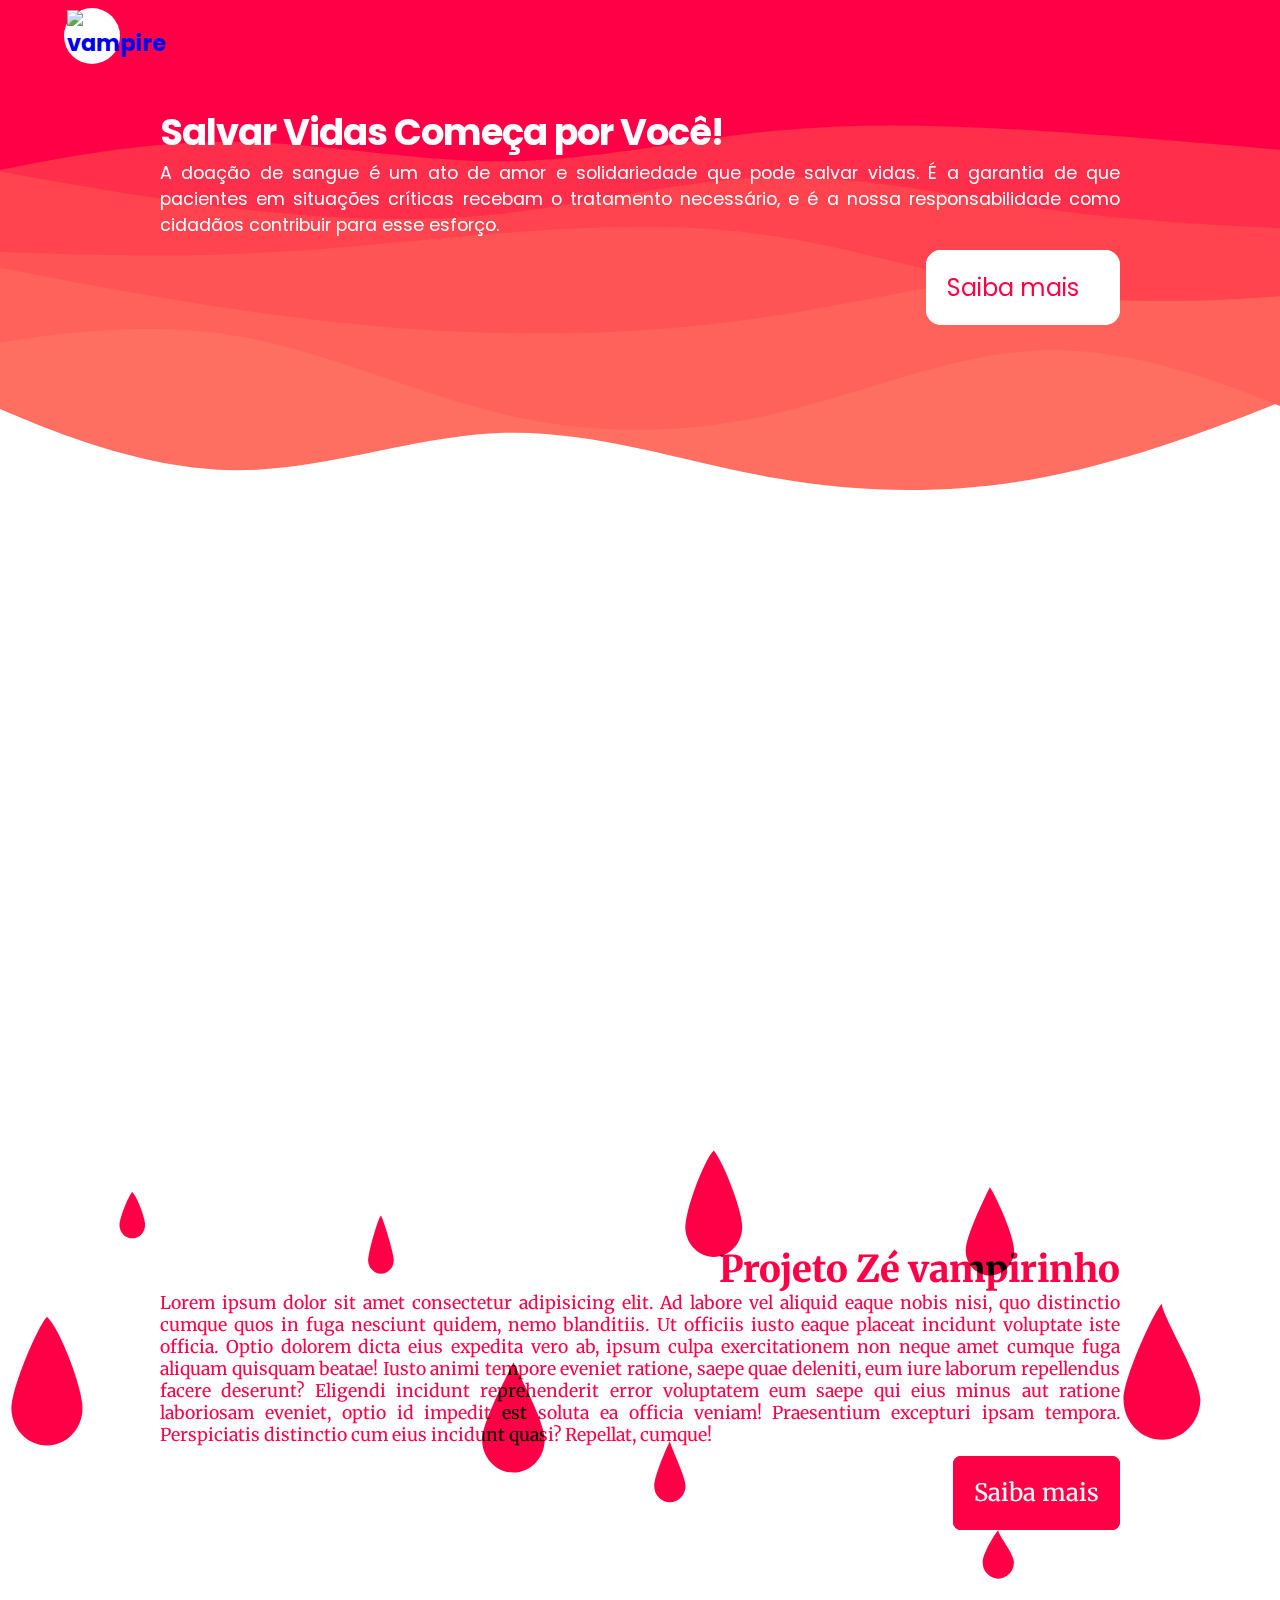
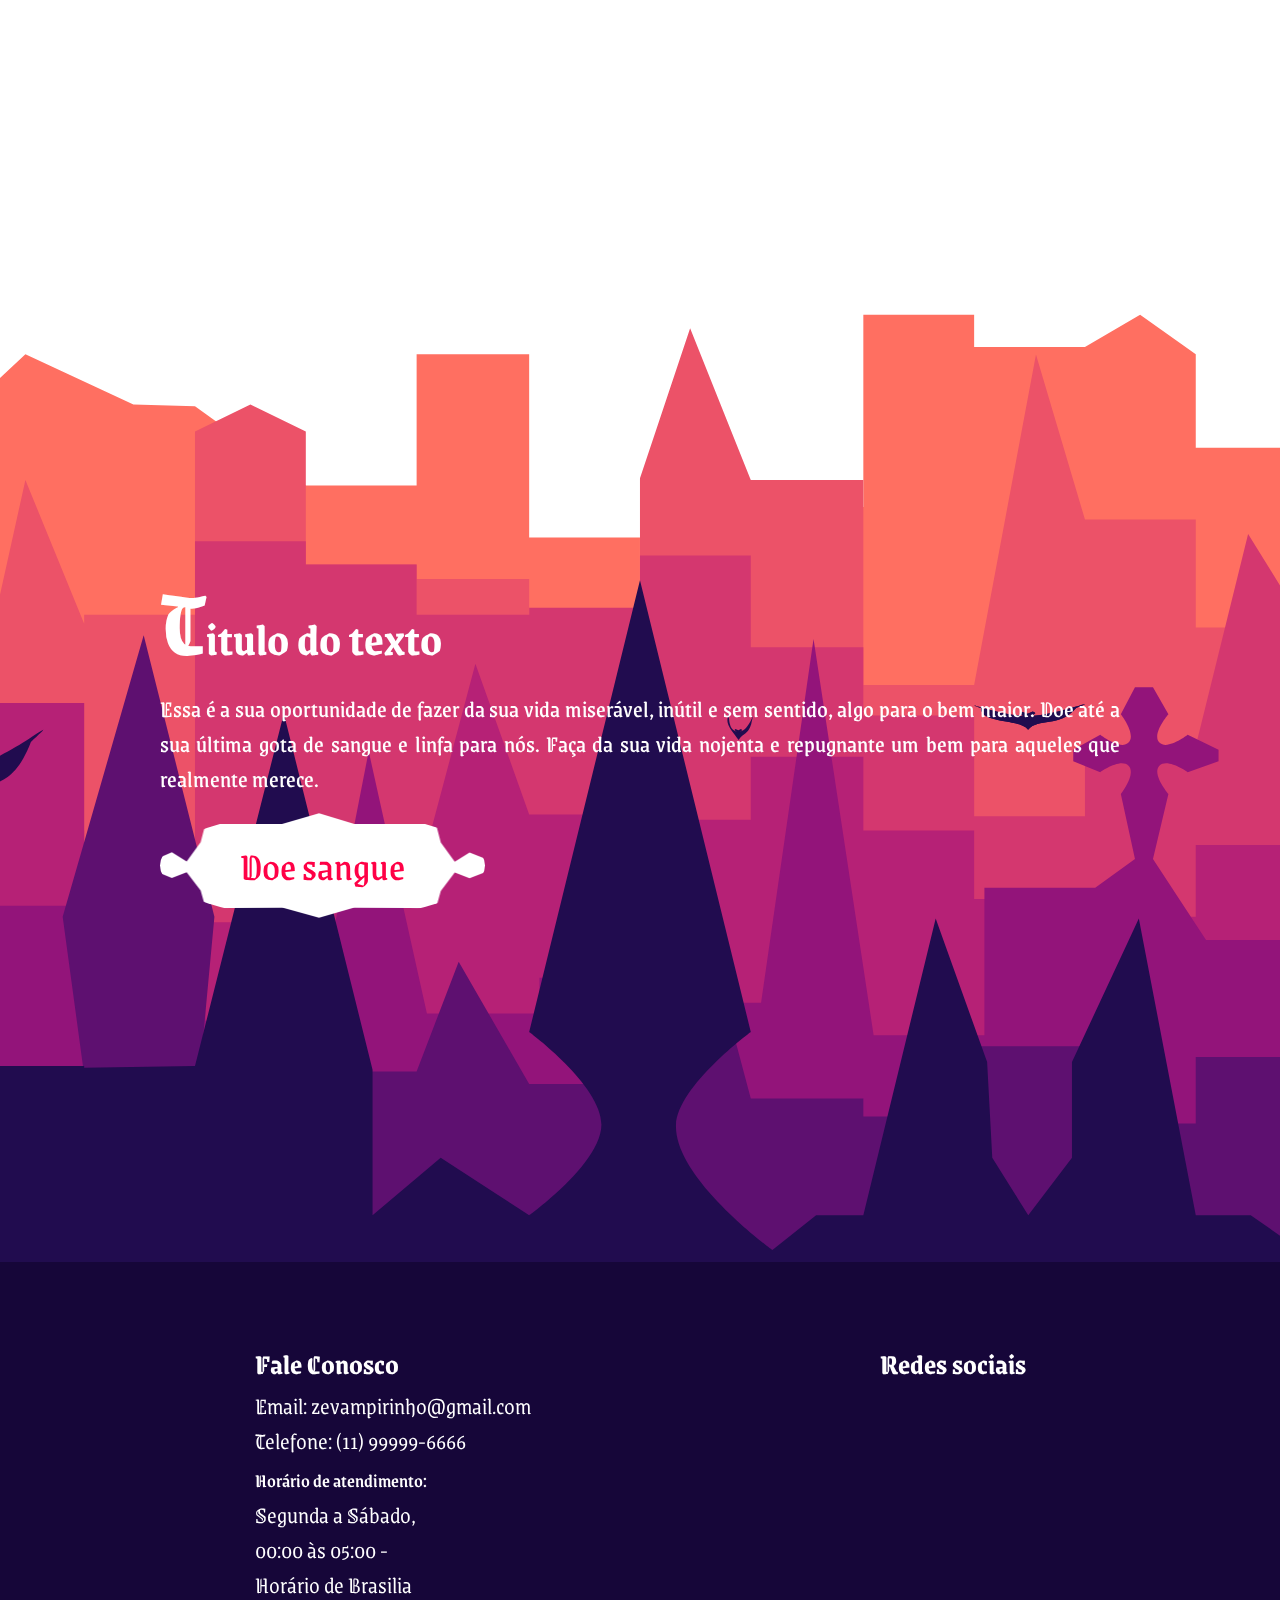
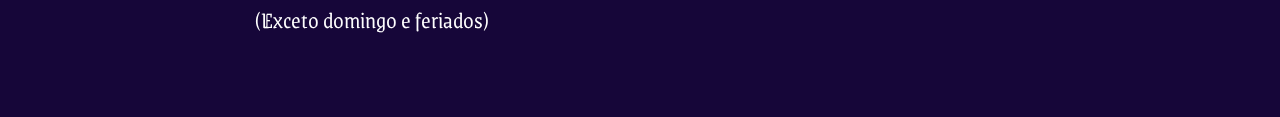
==== index.html @ 81d2c875 "Add files via upload" ====
<!DOCTYPE html>
<html lang="pt-BR">
<head>
  <meta charset="UTF-8">
  <meta name="viewport" content="width=device-width, initial-scale=1.0">
  <title>Zé vampirinho</title>
  
  <link type="image/png" sizes="32x32" rel="icon" href="assets/img/icons8-morcego-32.png">
  <link rel="stylesheet" href="assets/css/style.css">
  <link rel="stylesheet" href="assets/css/mediaquery.css">

  <link rel="stylesheet" href="https://cdnjs.cloudflare.com/ajax/libs/font-awesome/6.4.0/css/all.min.css"
  integrity="sha512-iecdLmaskl7CVkqkXNQ/ZH/XLlvWZOJyj7Yy7tcenmpD1ypASozpmT/E0iPtmFIB46ZmdtAc9eNBvH0H/ZpiBw=="
  crossorigin="anonymous" referrerpolicy="no-referrer"/>

  <script src="assets/js/main.js" defer></script>
</head>
<body>
  <nav class="barra-de-navegacao">
    
    <div class="lista-navegacao">

      <ul>
        <li class="lista-icon"><a href="#"><img id="icon" width="50" height="50" src="https://img.icons8.com/pastel-glyph/50/FF0046/vampire.png" alt="vampire"/></a></li>
        <li><a href="#"><i id="user-icon" class="fa-solid fa-circle-user"></i></a></li> 
      </ul>

    </div>
    
  </nav>

  <header class="banner">
    <div class="texto-banner line-down">
      <!-- <h1>Seja um herói da vida real!</h1>
      <p>Você tem o poder de fazer a diferença na vida de alguém, e isso começa com uma simples doação de sangue.</p>-->
      <h1>Salvar Vidas Começa por Você!</h1>
      <p>A doação de sangue é um ato de amor e solidariedade que pode salvar vidas. É a garantia de que pacientes em situações críticas recebam o tratamento necessário, e é a nossa responsabilidade como cidadãos contribuir para esse esforço.</p>
      <a href="#main" class="line-down">Saiba mais <i class="fa-solid fa-arrow-turn-down"></i></a>
    </div>
    <div class="video">
      <iframe src="https://www.youtube-nocookie.com/embed/9xz-d56whZo?si=UFwKkqSBQ10qpSfH&amp;controls=0" title="YouTube video player" frameborder="0" allow="accelerometer; autoplay; clipboard-write; encrypted-media; gyroscope; picture-in-picture; web-share" allowfullscreen></iframe>
    </div>
  </header>

  <main class="container-main" id="main">
    <div  class="texto-main">
      <h2>Projeto Zé vampirinho</h2>
      <p>Lorem ipsum dolor sit amet consectetur adipisicing elit. Ad labore vel aliquid eaque nobis nisi, quo distinctio cumque quos in fuga nesciunt quidem, nemo blanditiis. Ut officiis iusto eaque placeat incidunt voluptate iste officia. Optio dolorem dicta eius expedita vero ab, ipsum culpa exercitationem non neque amet cumque fuga aliquam quisquam beatae! Iusto animi tempore eveniet ratione, saepe quae deleniti, eum iure laborum repellendus facere deserunt? Eligendi incidunt reprehenderit error voluptatem eum saepe qui eius minus aut ratione laboriosam eveniet, optio id impedit est soluta ea officia veniam! Praesentium excepturi ipsam tempora. Perspiciatis distinctio cum eius incidunt quasi? Repellat, cumque!</p>
      <a href="#aside">Saiba mais <i class="fa-solid fa-plus"></i></a>
    </div>
  </main>

  <aside class="container-aside" id="aside">
    <div class="texto-aside">
      <h2><span>T</span>itulo do texto</h2>
      <p>Essa é a sua oportunidade de fazer da sua vida miserável, inútil e sem sentido, algo para o bem maior. Doe até a sua última gota de sangue e linfa para nós. Faça da sua vida nojenta e repugnante um bem para aqueles que realmente merece.</p>
      <a href="#">Doe sangue <i class="fa-solid fa-droplet"></i></a>
    </div>
  </aside>

  <footer>
    <div class="fale-conosco">
      <h4>Fale Conosco</h4>
      <ul>
          <li>Email: zevampirinho@gmail.com</li>
          <li>Telefone: (11) 99999-6666</li>
      </ul>

      <p>Horário de atendimento:</p>
      <ul>
          <li>Segunda a Sábado,</li>
          <li>00:00 às 05:00 -</li>
          <li>Horário de Brasilia</li>
          <li>(Exceto domingo e feriados)</li>
      </ul>

  </div>
  <div class="redes-sociais">
    <h4>Redes sociais</h4>
    <ul>
        <li><i class="fa-brands fa-facebook"></i></li>
        <li><i class="fa-brands fa-instagram"></i></li>
        <li><i class="fa-brands fa-twitter"></i></li>
        <li></li>
    </ul>
  </div>
  </footer>
</body>
</html>
---- assets/css/style.css ----
@charset "UTF-8";

@import url('https://fonts.googleapis.com/css2?family=Grenze+Gotisch:wght@100;200;300;400;500;600;700;800;900&family=Merriweather:wght@300;400;700;900&family=Poppins:ital,wght@0,100;0,200;0,300;0,400;0,500;0,800;0,900;1,100;1,200;1,300;1,400;1,800&display=swap');

* {
  margin: 0;
  padding: 0;
  box-sizing: border-box;
  
  /*overflow-x: hidden;*/ 
}
:root {
  --color: #fff;
}
body, html {
  scroll-behavior: smooth;
  transition: width 0.5s, height 0.5s;
  transition-timing-function: ease;
}

/* ----------- barra de navegação --------------- */

.barra-de-navegacao {
  font-family: 'Poppins', sans-serif;
  display: block;
  position: sticky;
  top: 0;
  z-index: 2;
  background-color: #FF0046;
  font-size: 1.4em;
  font-weight: bold;
  width: 100%;
  height: auto;
}


.lista-navegacao  ul {
  height: 4.5rem;
  display: flex;
  justify-content: space-between;
  list-style: none;
  align-items: center;
  padding: 0 5%;

}


.lista-navegacao li a {
  text-decoration: none;
}

.lista-navegacao li a:hover {
  cursor: pointer;  
  /*color: black;*/
}

.lista-navegacao li i {
  font-size: 3.5rem;
  color: white;
}

.lista-navegacao li i:hover {
  font-size: 3.5rem;
  color: #FF0046;
  background-color: white;
  border: 2px solid white;
  border-radius: 50%;
}

.lista-navegacao li:first-child {
  width: 3.5rem;
  height: 3.5rem;
  border-radius: 50%;
  background-color: white;
  border: 2px solid transparent;
}

.lista-navegacao li a:first-child {
  padding-left: 1px;
}

.lista-navegacao li:first-child:hover {
  background-color: #FF0046;
  border: 2px solid white;
}

/* ----------- banner  --------------- */

.banner {
  width: 100%;
  height: 70vh;
  font-family: 'Poppins', sans-serif;
  display: flex;
  justify-content: space-around;
  background-image: url(../img/background-main5.svg);
  background-repeat: no-repeat;
  background-position: top;
  background-size: cover;
  padding: 5rem;
  flex-wrap: wrap;
}

.video iframe {
  width: 560px; 
  height: 315px; 
  border-radius: 15px;
}

.texto-banner {
  color: white;
  width: 45%;
  height: 100%;
}
.texto-banner h1 {
  letter-spacing: -1px;
  font-size: 3rem;
  
}

.texto-banner p {
  font-size: 1.1rem;
  text-align: justify;
  padding-bottom: 2rem;
}

.texto-banner a {
  font-size: 1.5rem;
  padding: 1.2rem;
  background-color: white;
  border-radius: 15px;
  text-decoration: none;
  color: #FF0046;
  border: 2px solid white;
  transition: .5s ease-in-out;
}

.texto-banner i {
  font-size: 1.2rem;
  padding: 10px;
  
}

.texto-banner a:hover {
  color: white;
  background-color: transparent;
}

.line-down {
  animation: 3s anim-lineDown ease-out;
}

@keyframes anim-lineDown {
  0% {
    opacity: 0;
    transform: translateX(-80%);
  }

  20% {
    opacity: 0;
  }

  50% {
    opacity: 0.5;
    transform: translateX(0%);
  }

  100% {
    opacity: 1;
    transform: translateX(0%);
  }
}

.video {
  animation: 3s anim-video ease-out;
}

@keyframes anim-video {
  0% {
    opacity: 0;
    
  }

  20% {
    opacity: 0;
  }

  50% {
    opacity: 0.3;
    
  }

  100% {
    opacity: 1;
  
  }
}




/* ----------- main  --------------- */


.container-main {
  font-family: 'Merriweather', serif;
  width: 100%;
  height: 70vh;
  background-image: url(../img/gotas2.svg);
  background-repeat: no-repeat;
  background-position: center;
  background-size: cover;
  display: flex;
  align-items: center;
  justify-content: end;
  padding: 5rem;
}

.texto-main{
  color: #FF0046;
  width: 50%;
  text-align: end;
  mix-blend-mode: difference;
  
}
.texto-main h2{
  font-size: 3rem;
  font-weight: 800;
}

.texto-main p {
  font-size: 1.1rem;
  text-align: justify;
  padding-bottom: 2rem;
  
}

.texto-main a {

  font-size: 1.5rem;
  padding: 1.2rem;
  background-color: #FF0046;
  border-radius: .5rem;
  text-decoration: none;
  color: white;
  border: 2px solid #FF0046;
  transition: .5s ease-in-out;
}

.texto-main a:hover {
   background-color: transparent;
   color: #FF0046;
}

/* ----------- aside --------------- */
.container-aside {
  font-family: 'Grenze Gotisch', 'Merriweather', serif;
  width: 100%;
  height: 120vh;
  display: flex;
  background-image: url(../img/background-aside17.svg);
  background-repeat: no-repeat;
  background-position: bottom;
  background-size: cover;
  align-items: center;
  justify-content: start;
  padding: 5rem;
}

.texto-aside {
  color: white;
  width: 50%;
}

.texto-aside p {
  font-size: 1.5rem;
  text-align: justify;
  padding-bottom: 2.5rem;
  
}
.texto-aside h2{
  font-size: 4rem;
}
.texto-aside h2 span{
  font-size: 6rem;
}

.texto-aside a {
  color: #FF0046;
  text-decoration: none;
  font-size: 2.5rem;
  background-image: url(../img/botao.svg);
  background-repeat: no-repeat;
  background-position: center;
  background-size: cover;
  border-radius: 100%;
  padding: 1.5rem 5rem;
  transition: .3s ease-in-out;
}

.texto-aside a:hover {
  background-image: url(../img/botao-preto.svg);
  color: white;
}


/* ----------- footer --------------- */

footer {
  font-family: 'Grenze Gotisch', 'Merriweather', serif;
  width: 100%;
  /*background-color: #A70031;*/
  background-color: #160639;
  color: white;
  padding: 5rem;
  font-size: 1.5rem;
  display: flex;
  justify-content: space-around;
}

footer h4 {
  padding-bottom: .2rem;
  font-size: 1.8rem;
}

footer li  {
  list-style: none; 
  font-weight: 300; 
}

footer p {
  padding-top: .5rem;
  padding-bottom: .2rem;
  font-weight: 500;
}

.redes-sociais ul {
  display:flex ;
  justify-content: space-around;
  cursor: pointer;
  font-size: 2rem;
}
---- assets/css/mediaquery.css ----
@charset "UTF-8";

@media screen and (max-width: 1835px) {
  .banner { 
    padding-bottom: 0rem;
    height: 100vh;
  }
  
  
  .texto-banner h1, .texto-main h2 {
    font-size: 2.5rem;
  }
  .texto-aside h2 {
    font-size: 2.7rem;
  }

  .video iframe {
      width: 500px;
      height: 281.25px;
    }

  .container-main {
    padding: 2rem 10rem;
  } 
}
@media screen and (max-width: 1544px) {
  .texto-banner h1, .texto-main h2 {
    font-size: 2.3rem;
  }

  .texto-aside h2 {
    font-size: 2.9rem;
  }

  .video iframe {
    
    width: 480px;
    height: 270px;
  }
}


@media screen and (max-width: 1460px){
  
  .banner {
    width: 100%;
    height: 100vh;
    padding: 2rem 10rem;
    padding-bottom: 0;
  }
  .texto-banner{
    width: 100%;
    height: 40vh;
    text-align: end;
    padding-bottom: 5rem;
  }
  .texto-banner h1 {
    text-align: justify;
  }

  p {
    font-size: 1.2rem;
    
  }
  
  .texto-banner a{
    font-size: 1.5rem;
  }
  .video iframe {
    width: 560px; 
    height: 315px; 
  }
  .container-main {
    height: 90vh;
    padding: 5rem 10rem;
  }
  .texto-main {
    width: 100%;
  }

  .container-aside {
    padding: 2rem 10rem;
  }

  .texto-aside {
    width: 100%;
  }

 
}

@media screen and (max-width: 1030px) {
  .container-main {
    height: 90vh;
    padding: 5rem 10rem;
  }
  .texto-main h1 {
    text-align: justify;
  }

  .container-aside {
    height: 100vh;
    padding: 5rem 10rem;
  }
}

@media screen and (max-width: 943px) {
  .banner {
    padding: 2rem 5rem;
  }
  .container-main {
    padding: 2rem 5rem;
  }
  .container-aside {
    padding: 2rem 5rem;
  }
  
}


@media screen and (max-width: 782px) {
  .banner {
    padding: 2rem;
  }

  .video iframe {
    width: 500px;
    height: 281.25px;
  }
  .container-main {
    padding: 2rem;
  }
  .texto-aside h2 span{
    font-size: 5rem;
  }

  .texto-aside a {
    font-size: 1.7rem;
    padding: 1.2rem 3.9rem;
  }
  
  
}
@media screen and (max-width: 686px) {
  
  .texto-banner h1, .texto-main h2 {
    font-size: 2rem;
  }

  .texto-aside h2 {
    font-size: 2.5rem;
  }

  .container-aside {
    padding: 2rem;
  }

  .video iframe {
    width: 460px;
    height: 258.75px;
  }

  footer {
    justify-content: space-between;
    padding: 3rem;
    font-size: 1.3rem;
  }

  footer h4 {
    font-size: 1.5rem;
  }

 
}
@media screen and (max-width: 593px) {

  .texto-banner h1, .texto-main h2, .texto-aside h2 {
    font-size: 1.8rem;
  }

  .container-aside {
    padding: 2rem;    
  }

  .texto-aside h2 {
    padding-bottom: -5rem;
  }

  .video iframe {
    width: 440px;
    height: 247.50px;
  }
  
  footer {
    padding: 2rem;
  }

}
@media screen and (max-width: 515px) {
  .container-aside {
    padding: 2rem; 
  }

  .video iframe {
    width: 420px;
    height: 236.25px;
  }
  
}
@media screen and (max-width: 515px) {
 
  .video iframe {
    width: 400px;
    height: 225px;
  }
  
}
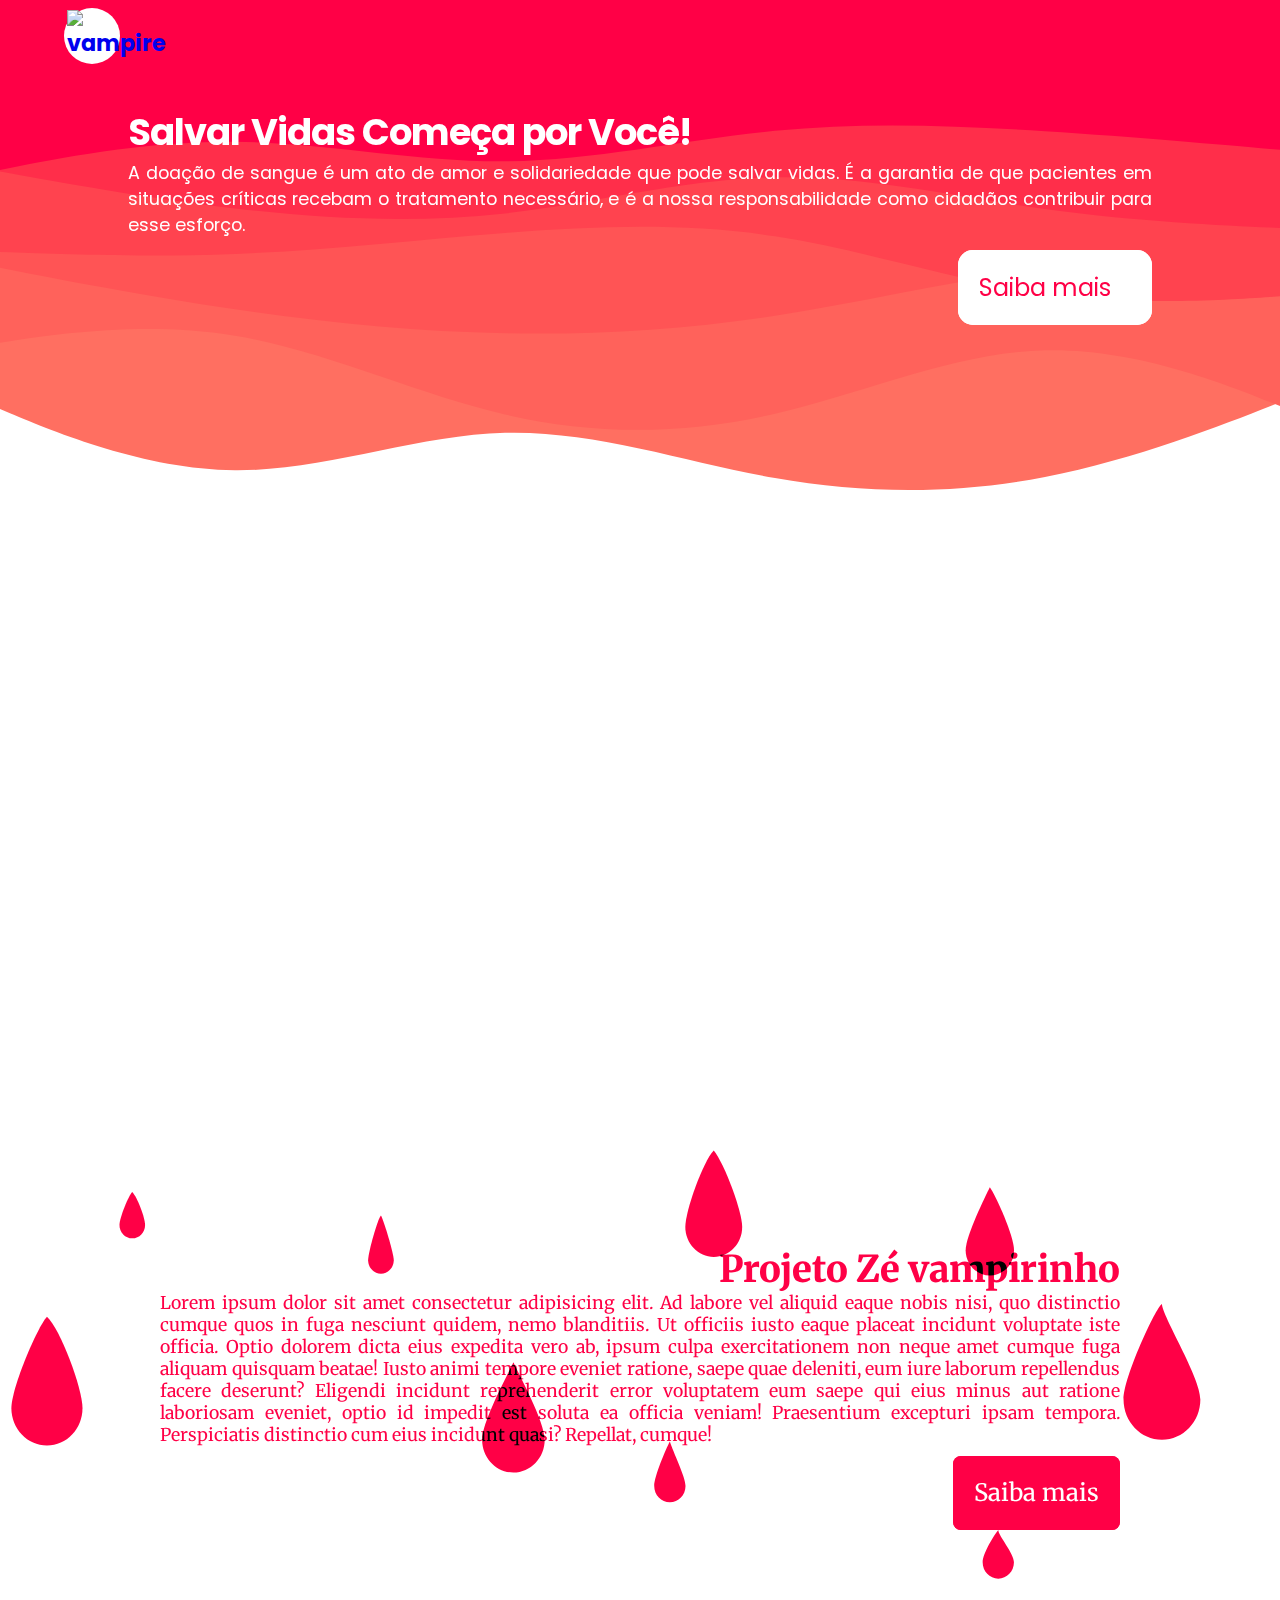
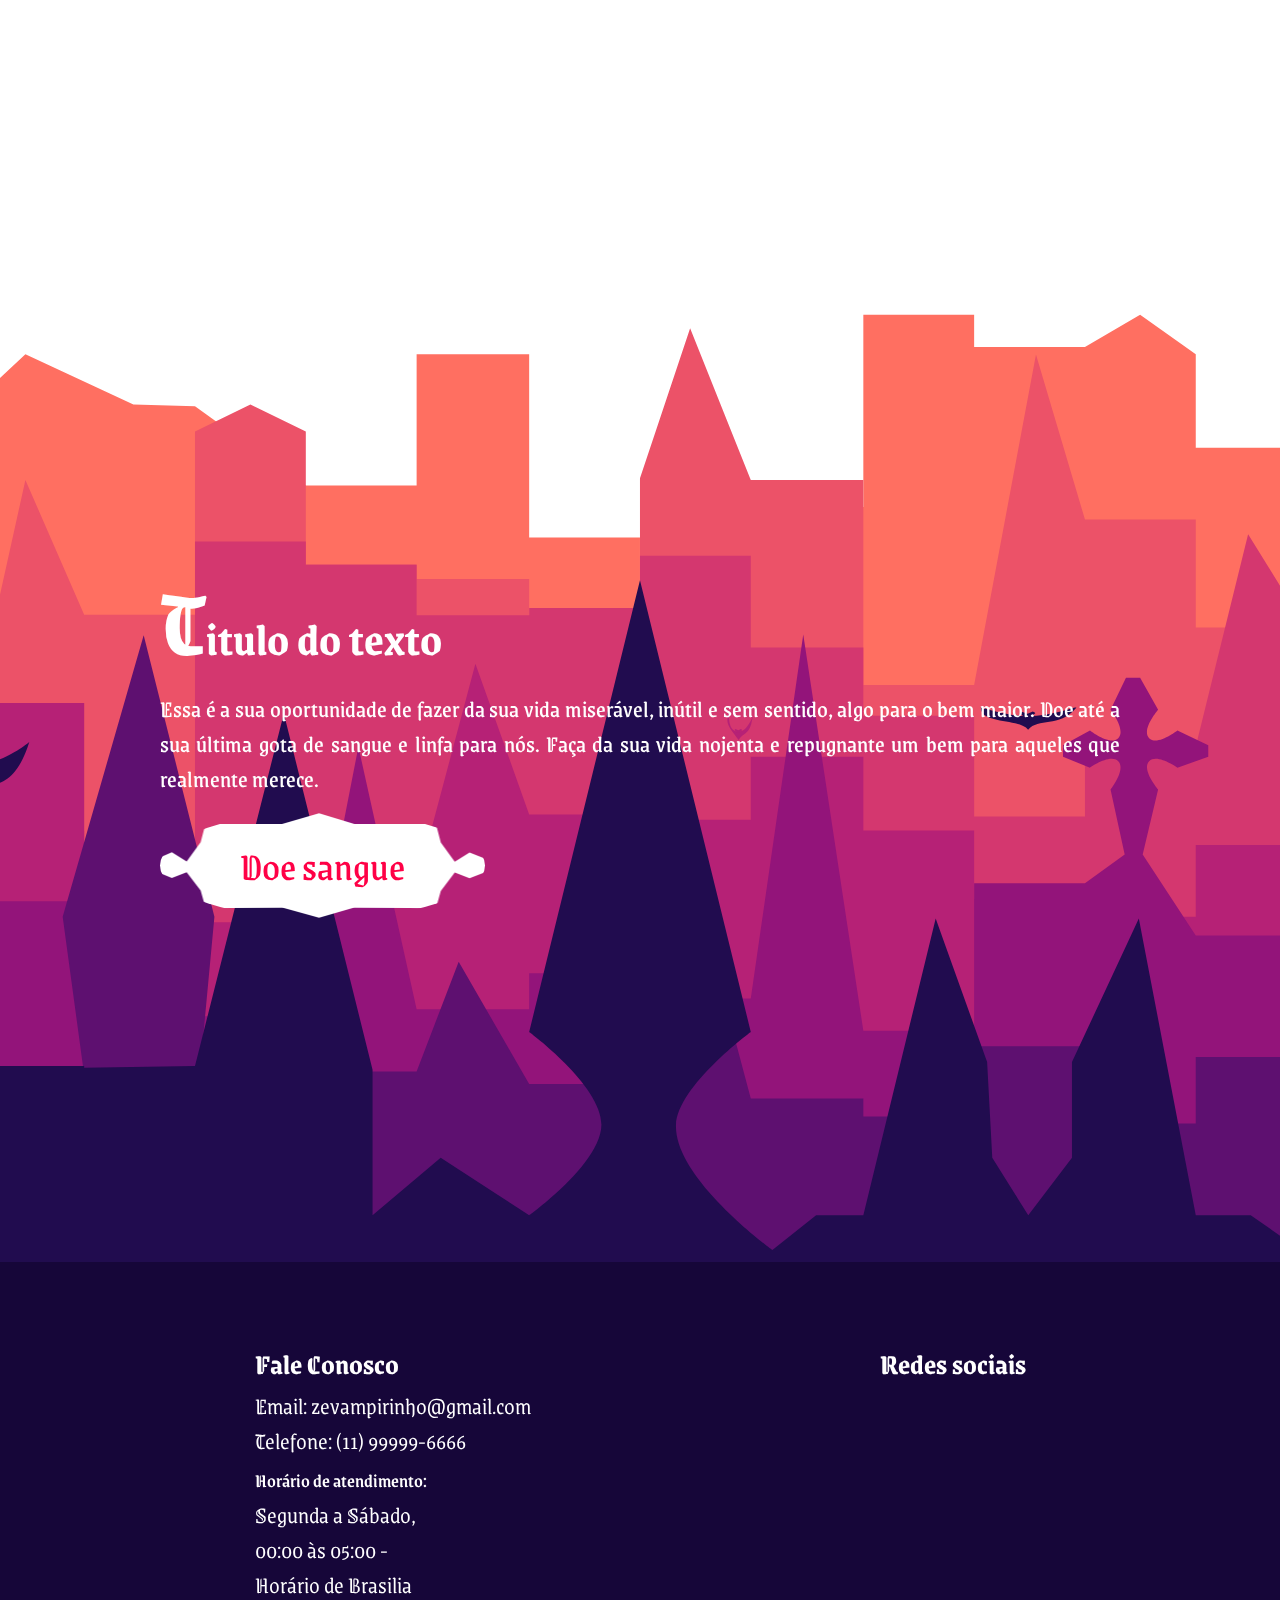
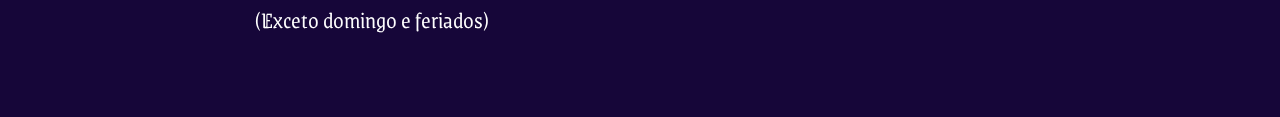
==== commit 0f5a63a9: "Update index.html" ====
--- a/index.html
+++ b/index.html
@@ -6,14 +6,15 @@
   <title>Zé vampirinho</title>
   
   <link type="image/png" sizes="32x32" rel="icon" href="assets/img/icons8-morcego-32.png">
-  <link rel="stylesheet" href="assets/css/style.css">
-  <link rel="stylesheet" href="assets/css/mediaquery.css">
+
+  <link rel="stylesheet" href="assets/css/index.css">
+  <link rel="stylesheet" href="assets/css/mq-index.css">
 
   <link rel="stylesheet" href="https://cdnjs.cloudflare.com/ajax/libs/font-awesome/6.4.0/css/all.min.css"
   integrity="sha512-iecdLmaskl7CVkqkXNQ/ZH/XLlvWZOJyj7Yy7tcenmpD1ypASozpmT/E0iPtmFIB46ZmdtAc9eNBvH0H/ZpiBw=="
   crossorigin="anonymous" referrerpolicy="no-referrer"/>
 
-  <script src="assets/js/main.js" defer></script>
+  <script src="../assets/js/main.js" defer></script>
 </head>
 <body>
   <nav class="barra-de-navegacao">
@@ -54,7 +55,7 @@
     <div class="texto-aside">
       <h2><span>T</span>itulo do texto</h2>
       <p>Essa é a sua oportunidade de fazer da sua vida miserável, inútil e sem sentido, algo para o bem maior. Doe até a sua última gota de sangue e linfa para nós. Faça da sua vida nojenta e repugnante um bem para aqueles que realmente merece.</p>
-      <a href="#">Doe sangue <i class="fa-solid fa-droplet"></i></a>
+      <a href="views/cadastro.html">Doe sangue <i class="fa-solid fa-droplet"></i></a>
     </div>
   </aside>
 
@@ -81,9 +82,8 @@
         <li><i class="fa-brands fa-facebook"></i></li>
         <li><i class="fa-brands fa-instagram"></i></li>
         <li><i class="fa-brands fa-twitter"></i></li>
-        <li></li>
     </ul>
   </div>
   </footer>
 </body>
-</html>+</html>
--- a/assets/css/index.css
+++ b/assets/css/index.css
@@ -0,0 +1,348 @@
+@charset "UTF-8";
+
+@import url('https://fonts.googleapis.com/css2?family=Grenze+Gotisch:wght@100;200;300;400;500;600;700;800;900&family=Merriweather:wght@300;400;700;900&family=Poppins:ital,wght@0,100;0,200;0,300;0,400;0,500;0,800;0,900;1,100;1,200;1,300;1,400;1,800&display=swap');
+
+* {
+  margin: 0;
+  padding: 0;
+  box-sizing: border-box;
+  
+  /*overflow-x: hidden;*/ 
+}
+:root {
+  --color: #fff;
+}
+body, html {
+  scroll-behavior: smooth;
+  transition: width 0.5s, height 0.5s;
+  transition-timing-function: ease;
+}
+
+/* ----------- barra de navegação --------------- */
+
+.barra-de-navegacao {
+  font-family: 'Poppins', sans-serif;
+  display: block;
+  position: sticky;
+  top: 0;
+  z-index: 2;
+  background-color: #FF0046;
+  font-size: 1.4em;
+  font-weight: bold;
+  width: 100%;
+  height: auto;
+}
+
+
+.lista-navegacao  ul {
+  height: 4.5rem;
+  display: flex;
+  justify-content: space-between;
+  list-style: none;
+  align-items: center;
+  padding: 0 5%;
+
+}
+
+
+.lista-navegacao li a {
+  text-decoration: none;
+}
+
+.lista-navegacao li a:hover {
+  cursor: pointer;  
+  /*color: black;*/
+}
+
+.lista-navegacao li i {
+  font-size: 3.5rem;
+  color: white;
+}
+
+.lista-navegacao li i:hover {
+  font-size: 3.5rem;
+  color: #FF0046;
+  background-color: white;
+  border: 2px solid white;
+  border-radius: 50%;
+}
+
+.lista-navegacao li:first-child {
+  width: 3.5rem;
+  height: 3.5rem;
+  border-radius: 50%;
+  background-color: white;
+  border: 2px solid transparent;
+}
+
+.lista-navegacao li a:first-child {
+  padding-left: 1px;
+}
+
+.lista-navegacao li:first-child:hover {
+  background-color: #FF0046;
+  border: 2px solid white;
+}
+
+/* ----------- banner  --------------- */
+
+.banner {
+  width: 100%;
+  height: 70vh;
+  font-family: 'Poppins', sans-serif;
+  display: flex;
+  justify-content: space-around;
+  background-image: url(../img/background-banner.svg);
+  background-repeat: no-repeat;
+  background-position: top;
+  background-size: cover;
+  padding: 5rem;
+  flex-wrap: wrap;
+}
+
+.video iframe {
+  width: 560px; 
+  height: 315px; 
+  border-radius: 15px;
+}
+
+.texto-banner {
+  color: white;
+  width: 45%;
+  height: 100%;
+}
+.texto-banner h1 {
+  letter-spacing: -1px;
+  font-size: 3rem;
+  
+}
+
+.texto-banner p {
+  font-size: 1.1rem;
+  text-align: justify;
+  padding-bottom: 2rem;
+}
+
+.texto-banner a {
+  font-size: 1.5rem;
+  padding: 1.2rem;
+  background-color: white;
+  border-radius: 15px;
+  text-decoration: none;
+  color: #FF0046;
+  border: 2px solid white;
+  transition: .5s ease-in-out;
+}
+
+.texto-banner i {
+  font-size: 1.2rem;
+  padding: 10px;
+  
+}
+
+.texto-banner a:hover {
+  color: white;
+  background-color: transparent;
+}
+
+.line-down {
+  animation: 3s anim-lineDown ease-out;
+}
+
+@keyframes anim-lineDown {
+  0% {
+    opacity: 0;
+    transform: translateX(-80%);
+  }
+
+  20% {
+    opacity: 0;
+  }
+
+  50% {
+    opacity: 0.5;
+    transform: translateX(0%);
+  }
+
+  100% {
+    opacity: 1;
+    transform: translateX(0%);
+  }
+}
+
+.video {
+  animation: 3s anim-video ease-out;
+}
+
+@keyframes anim-video {
+  0% {
+    opacity: 0;
+    
+  }
+
+  20% {
+    opacity: 0;
+  }
+
+  50% {
+    opacity: 0.3;
+    
+  }
+
+  100% {
+    opacity: 1;
+  
+  }
+}
+
+
+
+
+/* ----------- main  --------------- */
+
+
+.container-main {
+  font-family: 'Merriweather', serif;
+  width: 100%;
+  height: 70vh;
+  background-image: url(../img/gotas.svg);
+  background-repeat: no-repeat;
+  background-position: center;
+  background-size: cover;
+  display: flex;
+  align-items: center;
+  justify-content: end;
+  padding: 5rem;
+}
+
+.texto-main{
+  color: #FF0046;
+  width: 50%;
+  text-align: end;
+  mix-blend-mode: difference;
+  
+}
+.texto-main h2{
+  font-size: 3rem;
+  font-weight: 800;
+}
+
+.texto-main p {
+  font-size: 1.1rem;
+  text-align: justify;
+  padding-bottom: 2rem;
+  
+}
+
+.texto-main a {
+
+  font-size: 1.5rem;
+  padding: 1.2rem;
+  background-color: #FF0046;
+  border-radius: .5rem;
+  text-decoration: none;
+  color: white;
+  border: 2px solid #FF0046;
+  transition: .5s ease-in-out;
+}
+
+.texto-main a:hover {
+   background-color: transparent;
+   color: #FF0046;
+}
+
+/* ----------- aside --------------- */
+.container-aside {
+  font-family: 'Grenze Gotisch', 'Merriweather', serif;
+  width: 100%;
+  height: 120vh;
+  display: flex;
+  background-image: url(../img/background-aside.svg);
+  background-repeat: no-repeat;
+  background-position: bottom;
+  background-size: cover;
+  align-items: center;
+  justify-content: start;
+  padding: 5rem;
+}
+
+.texto-aside {
+  color: white;
+  width: 50%;
+}
+
+.texto-aside p {
+  font-size: 1.5rem;
+  text-align: justify;
+  padding-bottom: 2.5rem;
+  
+}
+.texto-aside h2{
+  font-size: 4rem;
+}
+.texto-aside h2 span{
+  font-size: 6rem;
+}
+
+.texto-aside a {
+  color: #FF0046;
+  text-decoration: none;
+  font-size: 2.5rem;
+  background-image: url(../img/botao-branco.svg);
+  background-repeat: no-repeat;
+  background-position: center;
+  background-size: cover;
+  border-radius: 100%;
+  padding: 1.5rem 5rem;
+  transition: .3s ease-in-out;
+}
+
+.texto-aside a:hover {
+  background-image: url(../img/botao-preto.svg);
+  color: white;
+}
+
+
+/* ----------- footer --------------- */
+
+footer {
+  font-family: 'Grenze Gotisch', 'Merriweather', serif;
+  width: 100%;
+  /*background-color: #A70031;*/
+  background-color: #160639;
+  color: white;
+  padding: 5rem;
+  font-size: 1.5rem;
+  display: flex;
+  justify-content: space-around;
+}
+
+footer h4 {
+  padding-bottom: .2rem;
+  font-size: 1.8rem;
+}
+
+footer li  {
+  list-style: none; 
+  font-weight: 300; 
+}
+
+footer p {
+  padding-top: .5rem;
+  padding-bottom: .2rem;
+  font-weight: 500;
+}
+
+.redes-sociais ul {
+  display:flex ;
+  justify-content: space-around;
+  cursor: pointer;
+  font-size: 2rem;
+}
+
+
+
+
+
+
+
--- a/assets/css/mq-index.css
+++ b/assets/css/mq-index.css
@@ -0,0 +1,239 @@
+
+@media screen and (max-width: 1835px) {
+  .banner { 
+    padding-bottom: 0rem;
+    height: 100vh;
+  }
+  
+  
+  .texto-banner h1, .texto-main h2 {
+    font-size: 2.5rem;
+  }
+  .texto-aside h2 {
+    font-size: 2.7rem;
+  }
+
+  .video iframe {
+    width: 500px;
+    height: 281.25px;
+  }
+  .container-main {
+    padding: 2rem 10rem;
+  } 
+}
+@media screen and (max-width: 1544px) {
+  .texto-banner h1, .texto-main h2 {
+    font-size: 2.3rem;
+  }
+
+  .texto-aside h2 {
+    font-size: 2.9rem;
+  }
+
+  .video iframe { 
+    width: 480px;
+    height: 270px;
+  }
+}
+
+
+@media screen and (max-width: 1460px){
+  
+  .banner {
+    width: 100%;
+    height: 100vh;
+    padding: 2rem 8rem;
+    padding-bottom: 0;
+  }
+  .texto-banner{
+    width: 100%;
+    height: 40vh;
+    text-align: end;
+    padding-bottom: 5rem;
+  }
+  .texto-banner h1 {
+    text-align: left;
+  }
+
+  p {
+    font-size: 1.2rem;
+    
+  }
+  
+  .texto-banner a{
+    font-size: 1.5rem;
+  }
+  .video iframe {
+    width: 460px; 
+    height: 258.75px; 
+  }
+  .container-main {
+    height: 90vh;
+    padding: 5rem 10rem;
+  }
+  .texto-main {
+    width: 100%;
+  }
+
+  .container-aside {
+    padding: 2rem 10rem;
+  }
+
+  .texto-aside {
+    width: 100%;
+  }
+
+ 
+}
+
+@media screen and (max-width: 1030px) {
+  .container-main {
+    height: 90vh;
+    padding: 5rem 10rem;
+  }
+  .texto-main h1 {
+    text-align: justify;
+  }
+
+  .container-aside {
+    height: 100vh;
+    padding: 5rem 10rem;
+  }
+}
+
+@media screen and (max-width: 943px) {
+  .banner {
+    padding: 2rem 5rem;
+  }
+  .container-main {
+    padding: 2rem 5rem;
+  }
+  .container-aside {
+    padding: 2rem 5rem;
+  }
+  
+}
+
+
+@media screen and (max-width: 782px) {
+  .banner {
+    padding: 2rem;
+  }
+
+  .container-main {
+    padding: 2rem;
+  }
+  .texto-aside h2 span{
+    font-size: 5rem;
+  }
+
+  .texto-aside a {
+    font-size: 1.7rem;
+    padding: 1.2rem 3.9rem;
+  }
+
+  
+}
+@media screen and (max-width: 686px) {
+
+  .banner {
+    background-image: url(../img/background-banner2.svg);
+  }
+  
+  .texto-banner h1, .texto-main h2 {
+    font-size: 2rem;
+  }
+
+  .texto-aside h2 {
+    font-size: 2.5rem;
+  }
+
+  .container-aside {
+    padding: 2rem;
+  }
+
+  .video iframe {
+    width: 460px;
+    height: 258.75px;
+  }
+
+  footer {
+    justify-content: space-between;
+    padding: 3rem;
+    font-size: 1.3rem;
+  }
+
+  footer h4 {
+    font-size: 1.5rem;
+  }
+
+ 
+}
+@media screen and (max-width: 593px) {
+
+  .texto-banner h1, .texto-main h2, .texto-aside h2 {
+    font-size: 1.8rem;
+  }
+
+  .container-aside {
+    padding: 2rem;    
+  }
+
+  .texto-aside h2 {
+    padding-bottom: -5rem;
+  }
+
+  .video iframe {
+    width: 440px;
+    height: 247.50px;
+  }
+  
+  footer {
+    padding: 2rem;
+  }
+
+}
+@media screen and (max-width: 515px) {
+  .container-aside {
+    padding: 2rem; 
+  }
+
+  .video iframe {
+    width: 420px;
+    height: 236.25px;
+  }
+  
+}
+
+
+@media screen and (max-width: 515px) {
+ 
+  .video iframe {
+    width: 360px;
+    height: 202.50px;
+  }
+  
+}
+
+@media screen and (max-width: 445px) {
+  
+  .video iframe {
+    width: 340px;
+    height: 191.25px;
+  }
+
+  .texto-aside h2 {
+    padding-top: 10rem;
+  }
+  
+}
+
+@media screen and (max-width: 370px) {
+ 
+  .video iframe {
+    width: 320px;
+    height: 180px;
+  }
+  
+}
+
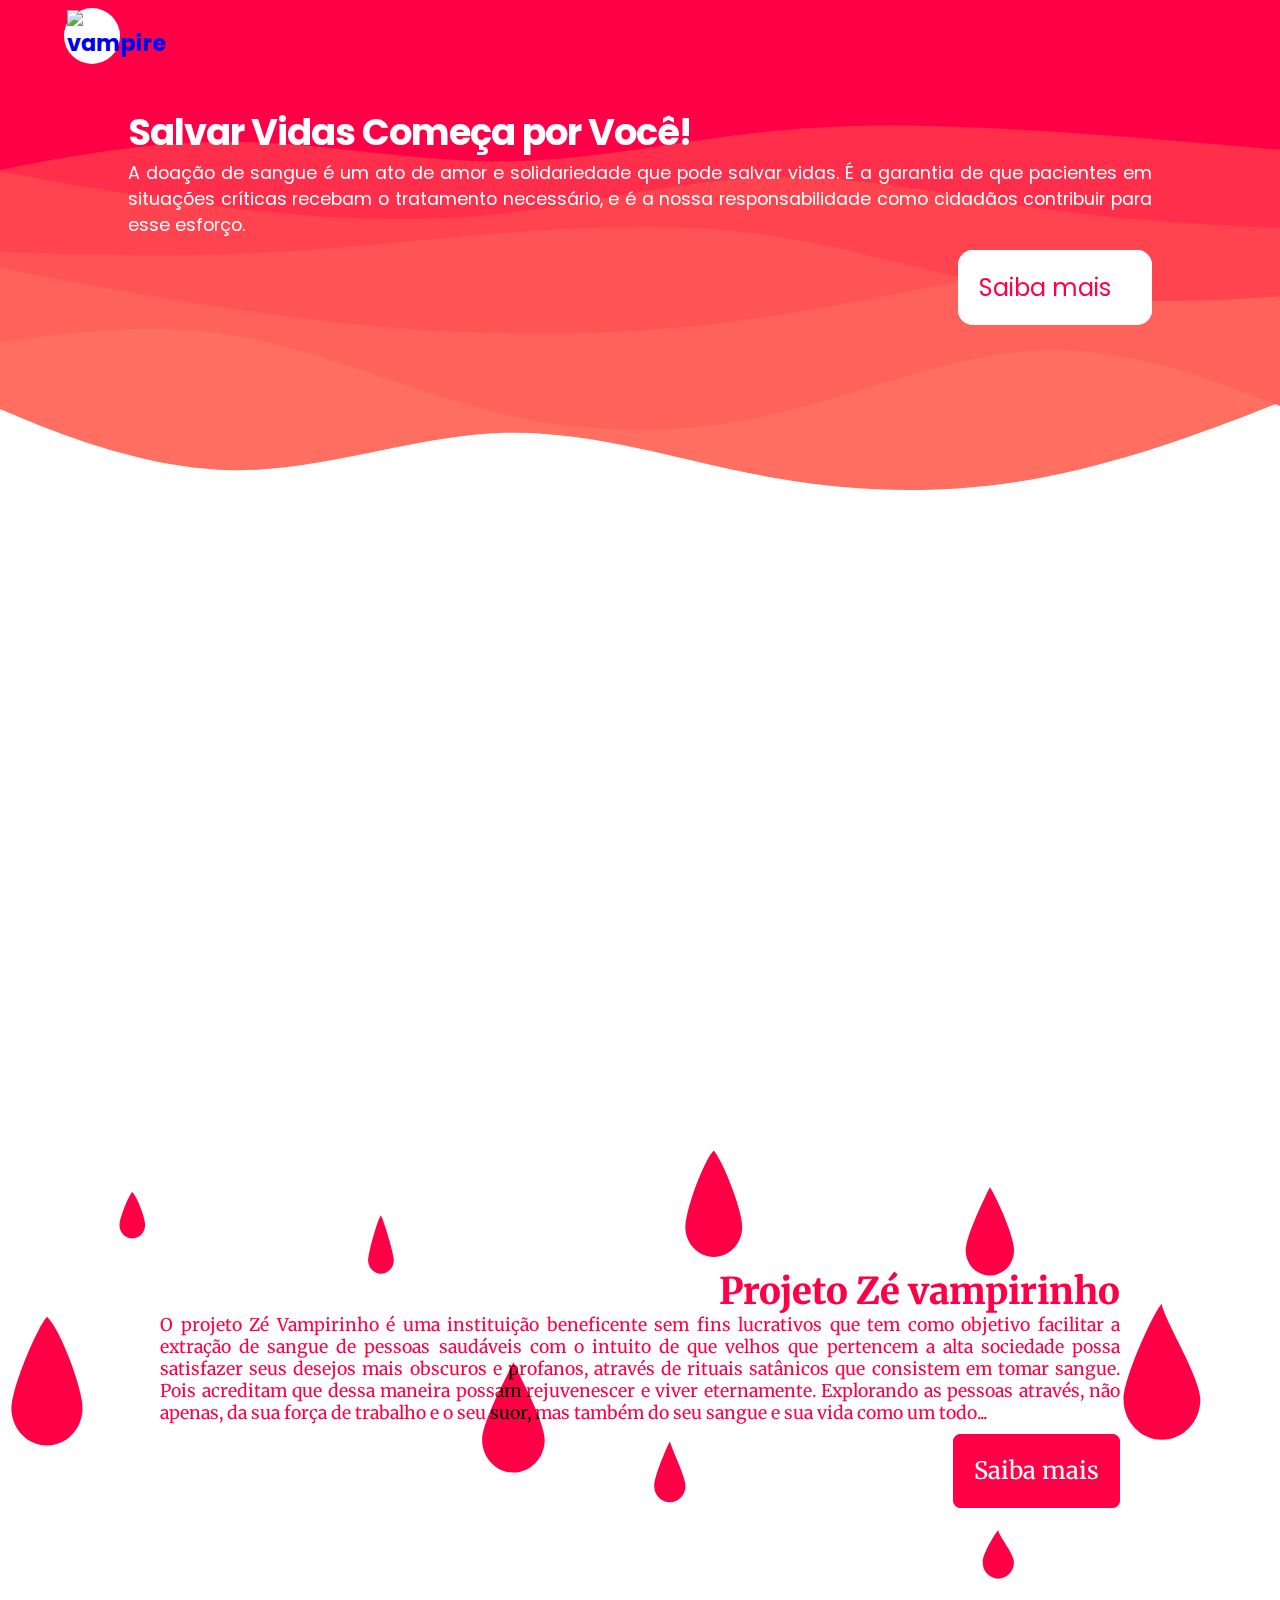
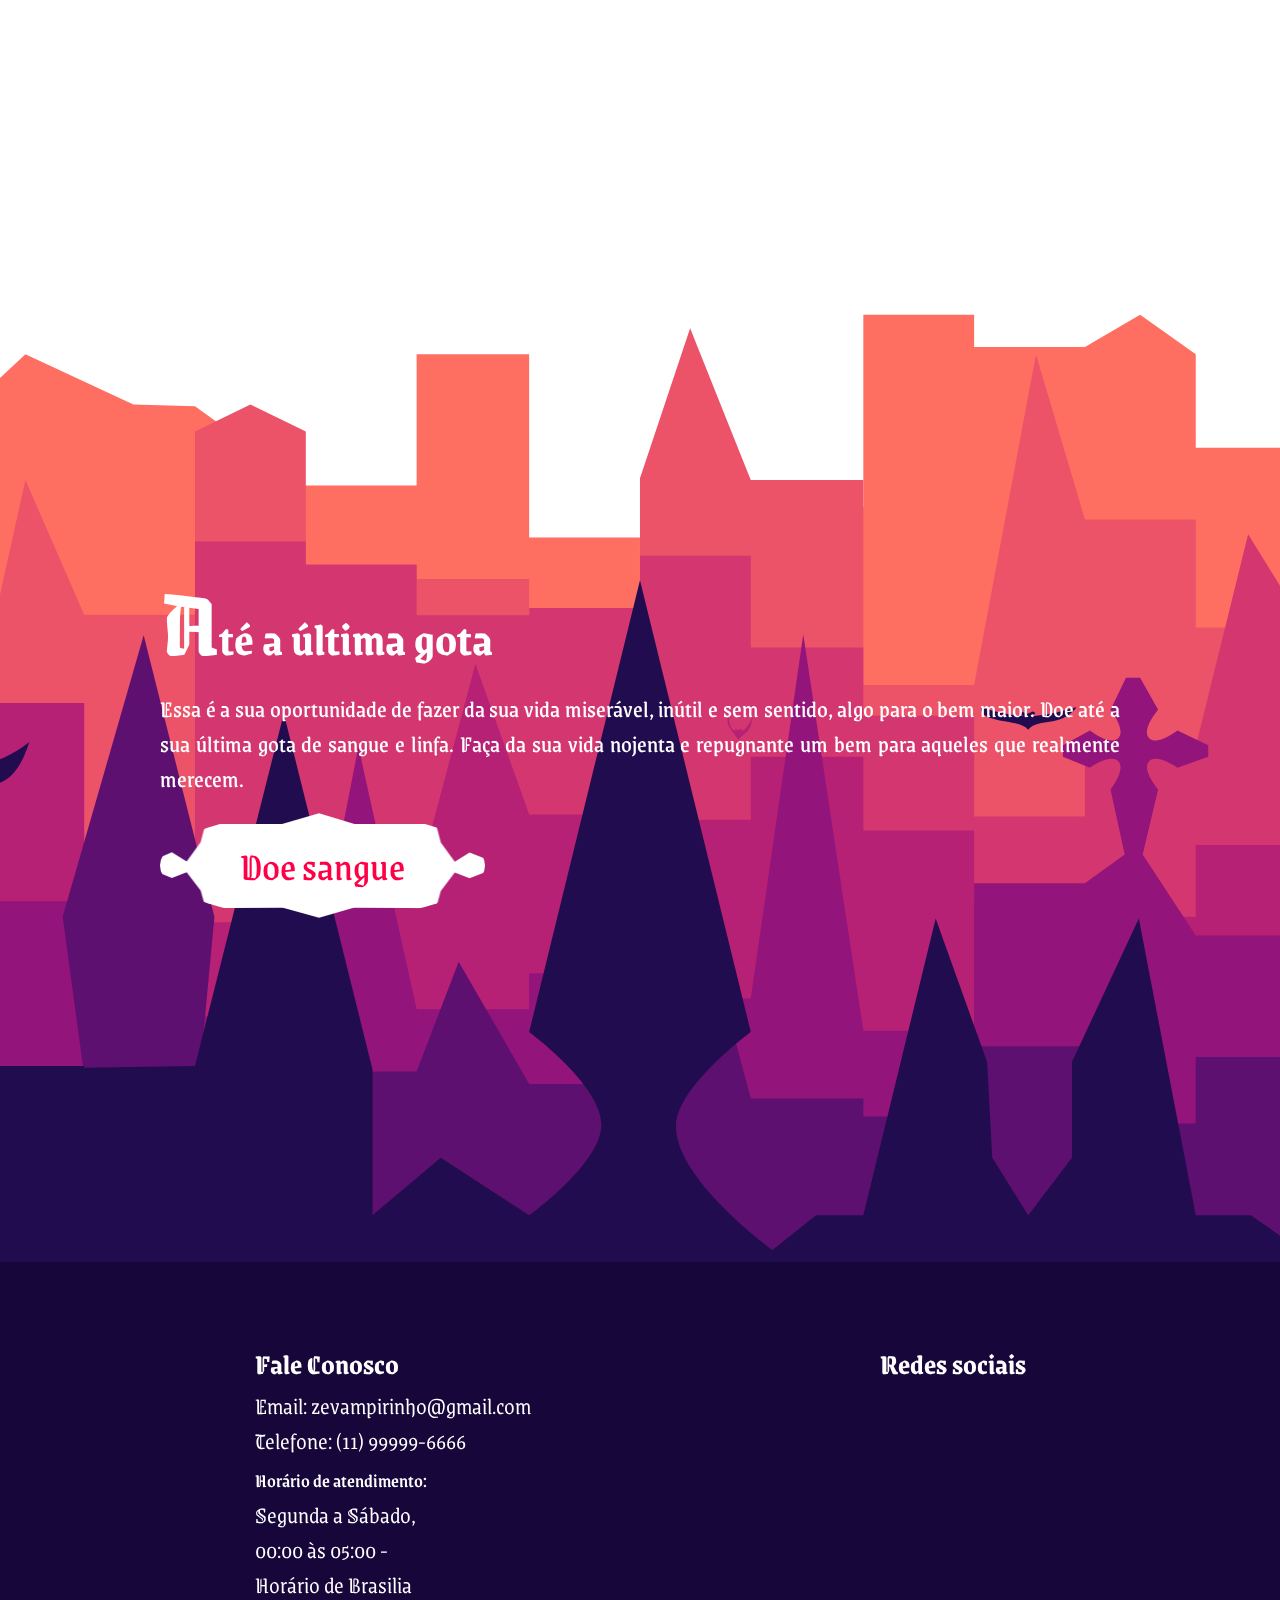
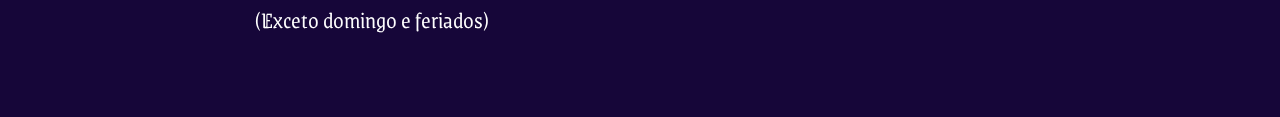
==== commit b3df63e1: "Add files via upload" ====
--- a/index.html
+++ b/index.html
@@ -7,14 +7,14 @@
   
   <link type="image/png" sizes="32x32" rel="icon" href="assets/img/icons8-morcego-32.png">
 
-  <link rel="stylesheet" href="assets/css/index.css">
-  <link rel="stylesheet" href="assets/css/mq-index.css">
+  <link rel="stylesheet" href="./assets/css/index.css">
+  <link rel="stylesheet" href="./assets/css/mq-index.css">
 
   <link rel="stylesheet" href="https://cdnjs.cloudflare.com/ajax/libs/font-awesome/6.4.0/css/all.min.css"
   integrity="sha512-iecdLmaskl7CVkqkXNQ/ZH/XLlvWZOJyj7Yy7tcenmpD1ypASozpmT/E0iPtmFIB46ZmdtAc9eNBvH0H/ZpiBw=="
   crossorigin="anonymous" referrerpolicy="no-referrer"/>
 
-  <script src="../assets/js/main.js" defer></script>
+  <script src="./assets/js/main.js" defer></script>
 </head>
 <body>
   <nav class="barra-de-navegacao">
@@ -23,7 +23,7 @@
 
       <ul>
         <li class="lista-icon"><a href="#"><img id="icon" width="50" height="50" src="https://img.icons8.com/pastel-glyph/50/FF0046/vampire.png" alt="vampire"/></a></li>
-        <li><a href="#"><i id="user-icon" class="fa-solid fa-circle-user"></i></a></li> 
+        <li><a href="views/login.html"><i id="user-icon" class="fa-solid fa-circle-user"></i></a></li> 
       </ul>
 
     </div>
@@ -46,16 +46,20 @@
   <main class="container-main" id="main">
     <div  class="texto-main">
       <h2>Projeto Zé vampirinho</h2>
-      <p>Lorem ipsum dolor sit amet consectetur adipisicing elit. Ad labore vel aliquid eaque nobis nisi, quo distinctio cumque quos in fuga nesciunt quidem, nemo blanditiis. Ut officiis iusto eaque placeat incidunt voluptate iste officia. Optio dolorem dicta eius expedita vero ab, ipsum culpa exercitationem non neque amet cumque fuga aliquam quisquam beatae! Iusto animi tempore eveniet ratione, saepe quae deleniti, eum iure laborum repellendus facere deserunt? Eligendi incidunt reprehenderit error voluptatem eum saepe qui eius minus aut ratione laboriosam eveniet, optio id impedit est soluta ea officia veniam! Praesentium excepturi ipsam tempora. Perspiciatis distinctio cum eius incidunt quasi? Repellat, cumque!</p>
+      <p>
+        O projeto Zé Vampirinho é uma instituição beneficente sem fins lucrativos que tem como objetivo facilitar a extração de sangue de pessoas saudáveis com o intuito de que velhos que pertencem a alta sociedade possa satisfazer seus desejos mais obscuros e profanos, através de rituais satânicos que consistem em tomar sangue. Pois acreditam que dessa maneira possam rejuvenescer e viver eternamente. Explorando as pessoas através, não apenas, da sua força de trabalho e o seu suor, mas também do seu sangue e sua vida como um todo...
+      </p>
       <a href="#aside">Saiba mais <i class="fa-solid fa-plus"></i></a>
     </div>
   </main>
 
   <aside class="container-aside" id="aside">
     <div class="texto-aside">
-      <h2><span>T</span>itulo do texto</h2>
-      <p>Essa é a sua oportunidade de fazer da sua vida miserável, inútil e sem sentido, algo para o bem maior. Doe até a sua última gota de sangue e linfa para nós. Faça da sua vida nojenta e repugnante um bem para aqueles que realmente merece.</p>
-      <a href="views/cadastro.html">Doe sangue <i class="fa-solid fa-droplet"></i></a>
+      <h2><span>A</span>té a última gota</h2>
+      <p>
+        Essa é a sua oportunidade de fazer da sua vida miserável, inútil e sem sentido, algo para o bem maior. Doe até a sua última gota de sangue e linfa. Faça da sua vida nojenta e repugnante um bem para aqueles que realmente merecem.
+      </p>
+      <a href="./views/cadastro.html">Doe sangue <i class="fa-solid fa-droplet"></i></a>
     </div>
   </aside>
 
@@ -86,4 +90,4 @@
   </div>
   </footer>
 </body>
-</html>
+</html>--- a/assets/css/index.css
+++ b/assets/css/index.css
@@ -8,10 +8,18 @@
   box-sizing: border-box;
   
   /*overflow-x: hidden;*/ 
-}
+  
+}
+
 :root {
   --color: #fff;
 }
+
+
+body::-webkit-scrollbar {
+  display: none;
+}
+
 body, html {
   scroll-behavior: smooth;
   transition: width 0.5s, height 0.5s;
@@ -196,8 +204,6 @@
 }
 
 
-
-
 /* ----------- main  --------------- */
 
 
@@ -336,13 +342,17 @@
 .redes-sociais ul {
   display:flex ;
   justify-content: space-around;
+  font-size: 2rem;
+}
+
+.redes-sociais i:hover{
+  color: #FF0046;
   cursor: pointer;
-  font-size: 2rem;
-}
-
-
-
-
-
-
-
+}
+
+
+
+
+
+
+
